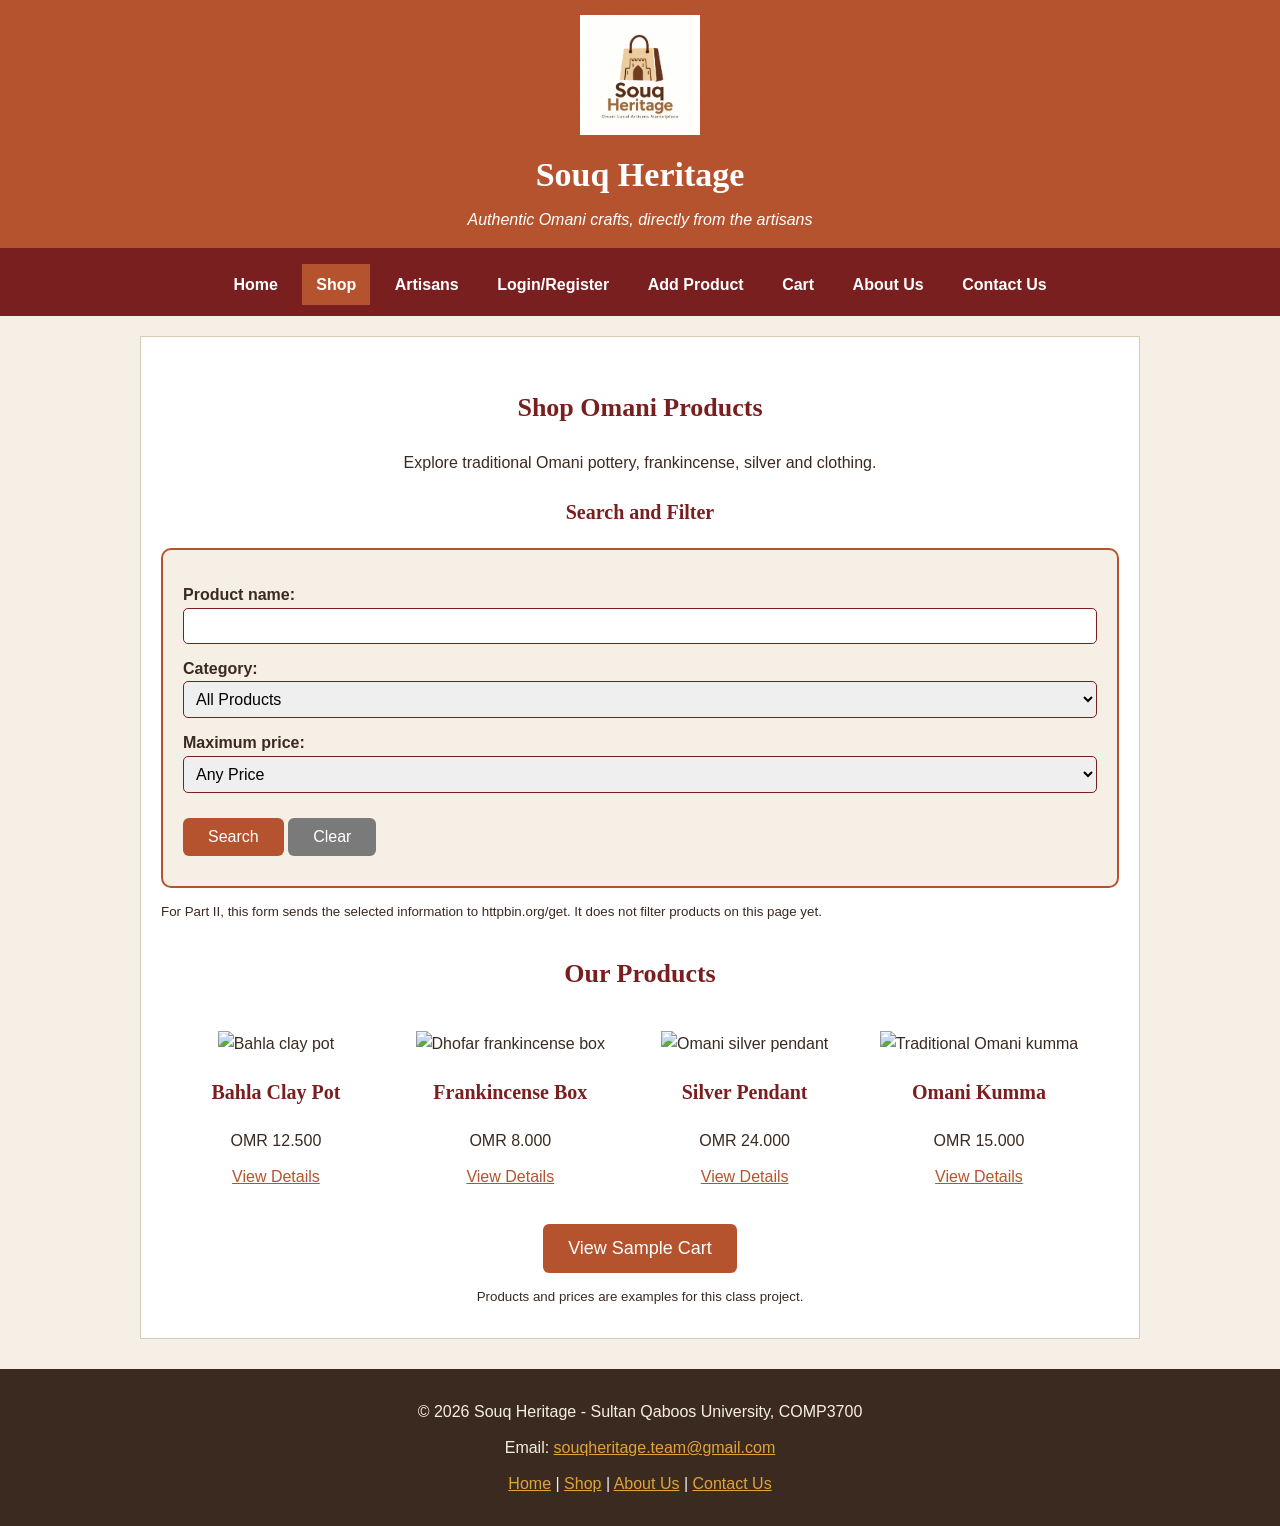
==== shop.html @ b45462ac "AddMember B shop,product details and checkout pages" ====
<!DOCTYPE html>
<html xmlns="http://www.w3.org/1999/xhtml" lang="en">
<head>
    <meta charset="utf-8" />
    <meta name="viewport" content="width=device-width, initial-scale=1.0" />
    <title>Shop - Souq Heritage</title>
    <link rel="stylesheet" type="text/css" href="css/style.css" />
</head>
<body>

    <div id="header">
        <img src="images/LOGO.jpeg" alt="Souq Heritage logo" />
        <h1>Souq Heritage</h1>
        <p id="tagline">Authentic Omani crafts, directly from the artisans</p>
    </div>

    <div id="menu">
        <ul>
            <li><a href="index.html">Home</a></li>
            <li><a href="shop.html" class="active">Shop</a></li>
            <li><a href="artisans.html">Artisans</a></li>
            <li><a href="login-register.html">Login/Register</a></li>
            <li><a href="add-product.html">Add Product</a></li>
            <li><a href="cart-checkout.html">Cart</a></li>
            <li><a href="about.html">About Us</a></li>
            <li><a href="contact.html">Contact Us</a></li>
        </ul>
    </div>

    <div id="main">
        <h2>Shop Omani Products</h2>
        <p class="center">Explore traditional Omani pottery, frankincense, silver and clothing.</p>

        <h3>Search and Filter</h3>

        <form action="https://httpbin.org/get" method="get">
            <label for="search">Product name:</label>
            <input type="text" id="search" name="product_name" />

            <label for="category">Category:</label>
            <select id="category" name="category">
                <option value="all">All Products</option>
                <option value="pottery">Pottery</option>
                <option value="frankincense">Frankincense</option>
                <option value="silver">Silver</option>
                <option value="clothing">Clothing</option>
            </select>

            <label for="price">Maximum price:</label>
            <select id="price" name="maximum_price">
                <option value="all">Any Price</option>
                <option value="10">OMR 10</option>
                <option value="20">OMR 20</option>
                <option value="30">OMR 30</option>
            </select>

            <p>
                <input type="submit" value="Search" />
                <input type="reset" value="Clear" />
            </p>
        </form>

        <p><small>For Part II, this form sends the selected information to httpbin.org/get.
        It does not filter products on this page yet.</small></p>

        <h2>Our Products</h2>

        <div class="category">
            <img src="images/pottery-bahla.svg" alt="Bahla clay pot" />
            <h3>Bahla Clay Pot</h3>
            <p class="center">OMR 12.500</p>
            <p class="center"><a href="product-details.html#pottery">View Details</a></p>
        </div>

        <div class="category">
            <img src="images/frankincense-dhofar.svg" alt="Dhofar frankincense box" />
            <h3>Frankincense Box</h3>
            <p class="center">OMR 8.000</p>
            <p class="center"><a href="product-details.html#frankincense">View Details</a></p>
        </div>

        <div class="category">
            <img src="images/silver-pendant.svg" alt="Omani silver pendant" />
            <h3>Silver Pendant</h3>
            <p class="center">OMR 24.000</p>
            <p class="center"><a href="product-details.html#silver">View Details</a></p>
        </div>

        <div class="category">
            <img src="images/kumma-cap.svg" alt="Traditional Omani kumma" />
            <h3>Omani Kumma</h3>
            <p class="center">OMR 15.000</p>
            <p class="center"><a href="product-details.html#kumma">View Details</a></p>
        </div>

        <p class="center"><a href="cart-checkout.html" class="button">View Sample Cart</a></p>
        <p class="center"><small>Products and prices are examples for this class project.</small></p>
    </div>

    <div id="footer">
        <p class="center">&copy; 2026 Souq Heritage - Sultan Qaboos University, COMP3700</p>
        <p class="center">Email: <a href="mailto:souqheritage.team@gmail.com">souqheritage.team@gmail.com</a></p>
        <p class="center">
            <a href="index.html">Home</a> |
            <a href="shop.html">Shop</a> |
            <a href="about.html">About Us</a> |
            <a href="contact.html">Contact Us</a>
        </p>
    </div>

</body>
</html>
---- css/style.css ----
/* ==========================================================
   Souq Heritage - main external stylesheet (Member A)
   Used by ALL pages: logo, menu, footer and basic layout
   Change the colours below to match your logo.
   ========================================================== */

/* ---------- 1. UNIVERSAL SELECTOR ---------- */
* {
    box-sizing: border-box;
}

/* ---------- 2. ELEMENT SELECTORS ---------- */
body {
    font-family: Arial, Helvetica, sans-serif;
    font-size: 16px;
    line-height: 1.6;
    color: #3B2A20;
    background-color: #F6EFE6;
    margin: 0;
    padding: 0;
}

p {
    margin: 10px 0;
    text-align: justify;
}

img {
    max-width: 100%;      /* images never overflow on small screens */
    height: auto;
}

/* ---------- 3. GROUPING SELECTOR (one rule, several elements) ---------- */
h1, h2, h3 {
    font-family: Georgia, "Times New Roman", serif;
    color: #7A1F1F;
    text-align: center;
}

h1 { font-size: 34px; }
h2 { font-size: 26px; margin-top: 30px; }
h3 { font-size: 20px; }

/* ---------- 4. ID SELECTORS (header, nav, main, footer) ---------- */
#header {
    background-color: #B5532E;
    color: white;
    text-align: center;
    padding: 15px 10px;
    border-bottom: 5px solid #7A1F1F;
}

#header img {
    width: 120px;
}

#header h1 {
    color: white;
    margin: 5px 0;
}

#tagline {
    font-style: italic;
    text-align: center;
    margin: 0;
}

#menu {
    background-color: #7A1F1F;
    text-align: center;
    padding: 8px 0;
}

#main {
    width: 90%;
    max-width: 1000px;
    margin: 20px auto;
    padding: 20px;
    background-color: white;
    border: 1px solid #d9c9b5;
}

#footer {
    background-color: #3B2A20;
    color: #F6EFE6;
    text-align: center;
    padding: 20px 10px;
    margin-top: 30px;
}

/* ---------- 5. DESCENDANT SELECTORS (menu list) ---------- */
#menu ul {
    list-style-type: none;
    margin: 0;
    padding: 0;
}

#menu ul li {
    display: inline-block;
    margin: 3px;
}

#menu ul li a {
    display: block;
    padding: 8px 14px;
    color: white;
    text-decoration: none;
    font-weight: bold;
}

/* ---------- 6. LINK STATES (normal, visited, hover, active) ---------- */
a:link {
    color: #B5532E;
}

a:visited {
    color: #7A1F1F;
}

a:hover {
    color: #E0A33A;
    text-decoration: underline;
}

a:active {
    color: red;
}

/* the menu links need their own colours for each state */
#menu ul li a:link,
#menu ul li a:visited {
    color: white;
}

#menu ul li a:hover {
    background-color: #E0A33A;
    color: #3B2A20;
    text-decoration: none;
}

#menu ul li a:active {
    background-color: #B5532E;
    color: white;
}

/* the page you are currently on */
#menu ul li a.active {
    background-color: #B5532E;
}

#footer a:link,
#footer a:visited {
    color: #E0A33A;
}

#footer a:hover {
    color: white;
}

/* ---------- 7. CLASS SELECTORS (reusable by B and C) ---------- */
.hero {
    text-align: center;
    background-color: #F6EFE6;
    padding: 20px;
    border: 2px solid #B5532E;
    border-radius: 10px;
}

.hero img {
    width: 100%;
    max-height: 350px;
    object-fit: cover;
}

.button {
    display: inline-block;
    background-color: #B5532E;
    color: white;
    padding: 10px 25px;
    border: none;
    border-radius: 6px;
    font-size: 18px;
    text-decoration: none;
    cursor: pointer;
}

a.button:link,
a.button:visited {
    color: white;
}

.button:hover {
    background-color: #7A1F1F;
}

.card {
    display: inline-block;
    vertical-align: top;
    width: 29%;
    margin: 1.5%;
    padding: 10px;
    background-color: #F6EFE6;
    border: 1px solid #B5532E;
    border-radius: 8px;
    text-align: center;
}

.category {
    display: inline-block;
    vertical-align: top;
    width: 21%;
    margin: 1.5%;
    text-align: center;
}

.center {
    text-align: center;
}

/* ---------- 8. LISTS ---------- */
ul {
    list-style-type: square;
    padding-left: 30px;
}

ol {
    list-style-type: decimal;
    padding-left: 30px;
}

/* ---------- 9. PSEUDO-CLASS SELECTORS ---------- */
li:first-child {
    font-weight: bold;
}

tr:nth-child(even) td {
    background-color: #F6EFE6;
}

input:focus,
textarea:focus,
select:focus {
    background-color: #FFF8DC;
    border-color: #B5532E;
}

/* ---------- 10. TABLES ---------- */
table {
    width: 100%;
    border-collapse: collapse;
    margin: 15px 0;
}

th {
    background-color: #7A1F1F;
    color: white;
    padding: 10px;
    border: 2px solid #3B2A20;
}

td {
    padding: 10px;
    border: 1px solid #B5532E;
    text-align: center;
}

/* ---------- 11. FORMS ---------- */
form {
    background-color: #F6EFE6;
    padding: 20px;
    border: 2px solid #B5532E;
    border-radius: 10px;
}

label {
    display: block;
    margin-top: 12px;
    font-weight: bold;
}

/* ATTRIBUTE SELECTORS (select by the type of the input) */
input[type="text"],
input[type="email"],
select,
textarea {
    width: 100%;
    padding: 8px;
    border: 1px solid #7A1F1F;
    border-radius: 5px;
    font-size: 16px;
}

input[type="radio"] {
    margin-left: 10px;
}

input[type="submit"],
input[type="reset"] {
    background-color: #B5532E;
    color: white;
    padding: 10px 25px;
    margin-top: 15px;
    border: none;
    border-radius: 6px;
    font-size: 16px;
    cursor: pointer;
}

input[type="reset"] {
    background-color: #7A7A7A;
}

/* ---------- 12. RESPONSIVE DESIGN (phones and small screens) ---------- */
@media (max-width: 700px) {
    #menu ul li {
        display: block;
    }

    .card,
    .category {
        width: 100%;
        margin: 10px 0;
    }

    h1 { font-size: 26px; }
    h2 { font-size: 22px; }

    #main {
        width: 96%;
        padding: 10px;
    }
}
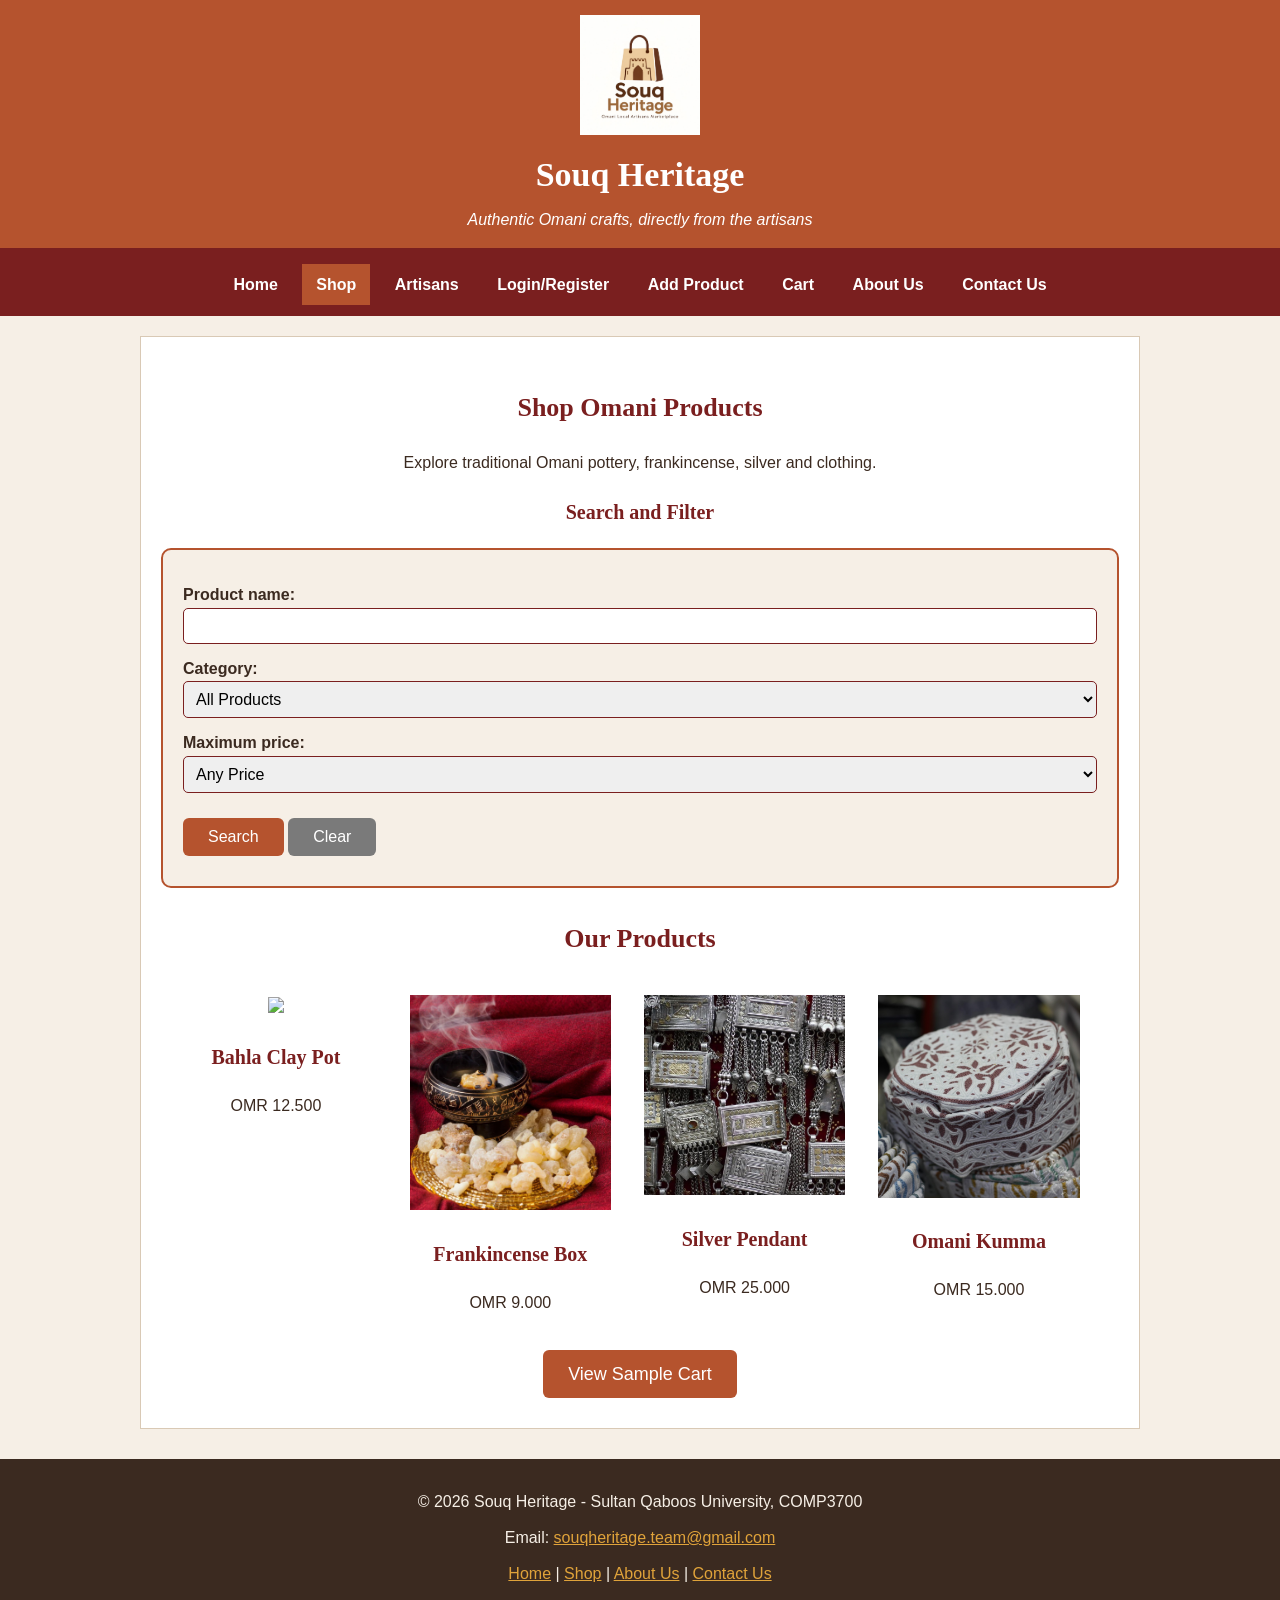
==== commit 25626c14: "Complete Member B pages" ====
--- a/shop.html
+++ b/shop.html
@@ -5,8 +5,9 @@
     <meta name="viewport" content="width=device-width, initial-scale=1.0" />
     <title>Shop - Souq Heritage</title>
     <link rel="stylesheet" type="text/css" href="css/style.css" />
-</head>
+</head>      
 <body>
+
 
     <div id="header">
         <img src="images/LOGO.jpeg" alt="Souq Heritage logo" />
@@ -26,8 +27,9 @@
             <li><a href="contact.html">Contact Us</a></li>
         </ul>
     </div>
-
-    <div id="main">
+    
+     <div id="main">
+       
         <h2>Shop Omani Products</h2>
         <p class="center">Explore traditional Omani pottery, frankincense, silver and clothing.</p>
 
@@ -59,44 +61,42 @@
                 <input type="reset" value="Clear" />
             </p>
         </form>
-
-        <p><small>For Part II, this form sends the selected information to httpbin.org/get.
-        It does not filter products on this page yet.</small></p>
-
         <h2>Our Products</h2>
 
         <div class="category">
-            <img src="images/pottery-bahla.svg" alt="Bahla clay pot" />
+            <img src="images/Pottery.jpeg" > 
             <h3>Bahla Clay Pot</h3>
             <p class="center">OMR 12.500</p>
-            <p class="center"><a href="product-details.html#pottery">View Details</a></p>
+            
         </div>
 
         <div class="category">
-            <img src="images/frankincense-dhofar.svg" alt="Dhofar frankincense box" />
+            
+            <img src="images/Frankincense.png">
             <h3>Frankincense Box</h3>
-            <p class="center">OMR 8.000</p>
-            <p class="center"><a href="product-details.html#frankincense">View Details</a></p>
+            <p class="center">OMR 9.000</p>
+            
         </div>
 
         <div class="category">
-            <img src="images/silver-pendant.svg" alt="Omani silver pendant" />
+            <img src="images/Silver.png" alt="Omani silver pendant" />
             <h3>Silver Pendant</h3>
-            <p class="center">OMR 24.000</p>
-            <p class="center"><a href="product-details.html#silver">View Details</a></p>
+            <p class="center">OMR 25.000</p>
+            
         </div>
 
         <div class="category">
-            <img src="images/kumma-cap.svg" alt="Traditional Omani kumma" />
+            <img src="images/Kumma.png" alt="Traditional Omani kumma" />
             <h3>Omani Kumma</h3>
             <p class="center">OMR 15.000</p>
-            <p class="center"><a href="product-details.html#kumma">View Details</a></p>
+           
         </div>
 
         <p class="center"><a href="cart-checkout.html" class="button">View Sample Cart</a></p>
-        <p class="center"><small>Products and prices are examples for this class project.</small></p>
+       
     </div>
 
+    
     <div id="footer">
         <p class="center">&copy; 2026 Souq Heritage - Sultan Qaboos University, COMP3700</p>
         <p class="center">Email: <a href="mailto:souqheritage.team@gmail.com">souqheritage.team@gmail.com</a></p>
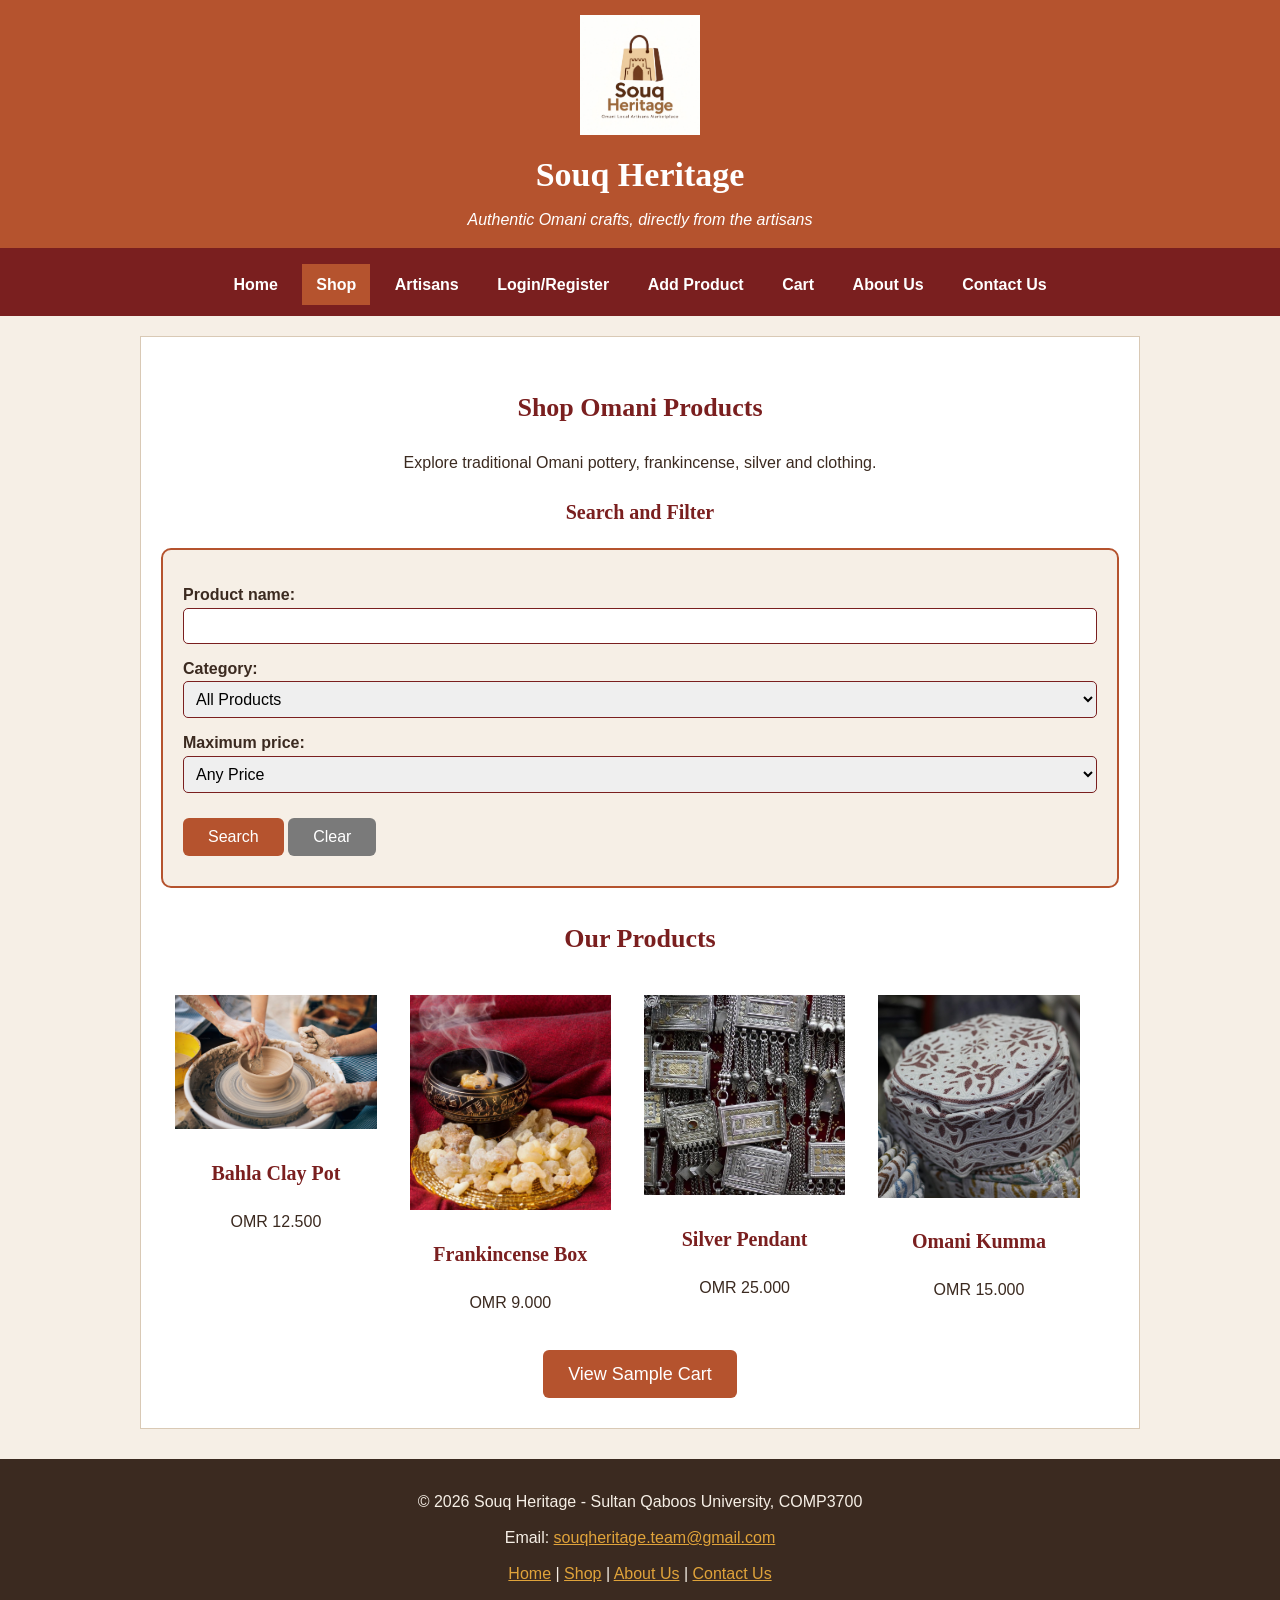
==== commit 9d464cbc: "Updated homepage and styling" ====
--- a/shop.html
+++ b/shop.html
@@ -64,7 +64,7 @@
         <h2>Our Products</h2>
 
         <div class="category">
-            <img src="images/Pottery.jpeg" > 
+            <img src="images/Pottery.png" > 
             <h3>Bahla Clay Pot</h3>
             <p class="center">OMR 12.500</p>
             
--- a/css/style.css
+++ b/css/style.css
@@ -1,15 +1,7 @@
-/* ==========================================================
-   Souq Heritage - main external stylesheet (Member A)
-   Used by ALL pages: logo, menu, footer and basic layout
-   Change the colours below to match your logo.
-   ========================================================== */
-
-/* ---------- 1. UNIVERSAL SELECTOR ---------- */
 * {
     box-sizing: border-box;
 }
 
-/* ---------- 2. ELEMENT SELECTORS ---------- */
 body {
     font-family: Arial, Helvetica, sans-serif;
     font-size: 16px;
@@ -26,11 +18,10 @@
 }
 
 img {
-    max-width: 100%;      /* images never overflow on small screens */
+    max-width: 100%;     
     height: auto;
 }
 
-/* ---------- 3. GROUPING SELECTOR (one rule, several elements) ---------- */
 h1, h2, h3 {
     font-family: Georgia, "Times New Roman", serif;
     color: #7A1F1F;
@@ -41,7 +32,6 @@
 h2 { font-size: 26px; margin-top: 30px; }
 h3 { font-size: 20px; }
 
-/* ---------- 4. ID SELECTORS (header, nav, main, footer) ---------- */
 #header {
     background-color: #B5532E;
     color: white;
@@ -88,7 +78,6 @@
     margin-top: 30px;
 }
 
-/* ---------- 5. DESCENDANT SELECTORS (menu list) ---------- */
 #menu ul {
     list-style-type: none;
     margin: 0;
@@ -108,7 +97,6 @@
     font-weight: bold;
 }
 
-/* ---------- 6. LINK STATES (normal, visited, hover, active) ---------- */
 a:link {
     color: #B5532E;
 }
@@ -126,7 +114,6 @@
     color: red;
 }
 
-/* the menu links need their own colours for each state */
 #menu ul li a:link,
 #menu ul li a:visited {
     color: white;
@@ -143,7 +130,6 @@
     color: white;
 }
 
-/* the page you are currently on */
 #menu ul li a.active {
     background-color: #B5532E;
 }
@@ -157,7 +143,6 @@
     color: white;
 }
 
-/* ---------- 7. CLASS SELECTORS (reusable by B and C) ---------- */
 .hero {
     text-align: center;
     background-color: #F6EFE6;
@@ -217,7 +202,6 @@
     text-align: center;
 }
 
-/* ---------- 8. LISTS ---------- */
 ul {
     list-style-type: square;
     padding-left: 30px;
@@ -228,7 +212,6 @@
     padding-left: 30px;
 }
 
-/* ---------- 9. PSEUDO-CLASS SELECTORS ---------- */
 li:first-child {
     font-weight: bold;
 }
@@ -237,14 +220,11 @@
     background-color: #F6EFE6;
 }
 
-input:focus,
-textarea:focus,
-select:focus {
+input:focus, textarea:focus, select:focus {
     background-color: #FFF8DC;
     border-color: #B5532E;
 }
 
-/* ---------- 10. TABLES ---------- */
 table {
     width: 100%;
     border-collapse: collapse;
@@ -264,7 +244,6 @@
     text-align: center;
 }
 
-/* ---------- 11. FORMS ---------- */
 form {
     background-color: #F6EFE6;
     padding: 20px;
@@ -278,11 +257,7 @@
     font-weight: bold;
 }
 
-/* ATTRIBUTE SELECTORS (select by the type of the input) */
-input[type="text"],
-input[type="email"],
-select,
-textarea {
+input[type="text"], input[type="email"], select, textarea {
     width: 100%;
     padding: 8px;
     border: 1px solid #7A1F1F;
@@ -310,7 +285,6 @@
     background-color: #7A7A7A;
 }
 
-/* ---------- 12. RESPONSIVE DESIGN (phones and small screens) ---------- */
 @media (max-width: 700px) {
     #menu ul li {
         display: block;
